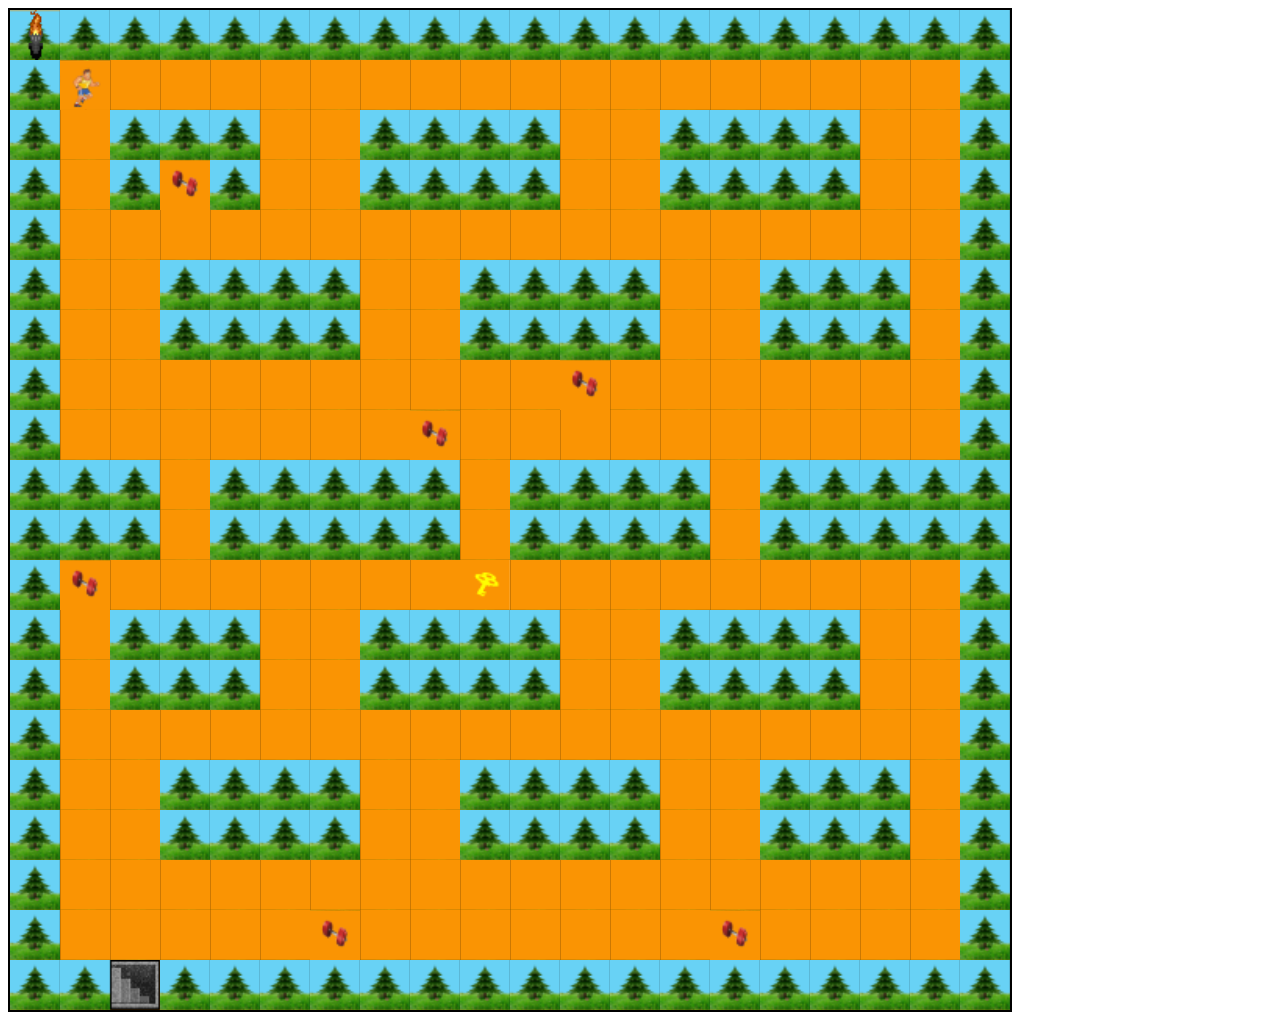
==== 2nivel.html @ 037e89e5 "2nivel" ====
<html>

 <head>
    <title>segungo nivel</title>
    <script src="JS/keypress.js"></script>
    <script src="JS/2nivel.js"></script>
 </head>

   <body onload="inicializa();">       
      <canvas id="canvas" width="1000" height="1000" style="border: 2px solid #000000;"></canvas>
   </body>


</html>
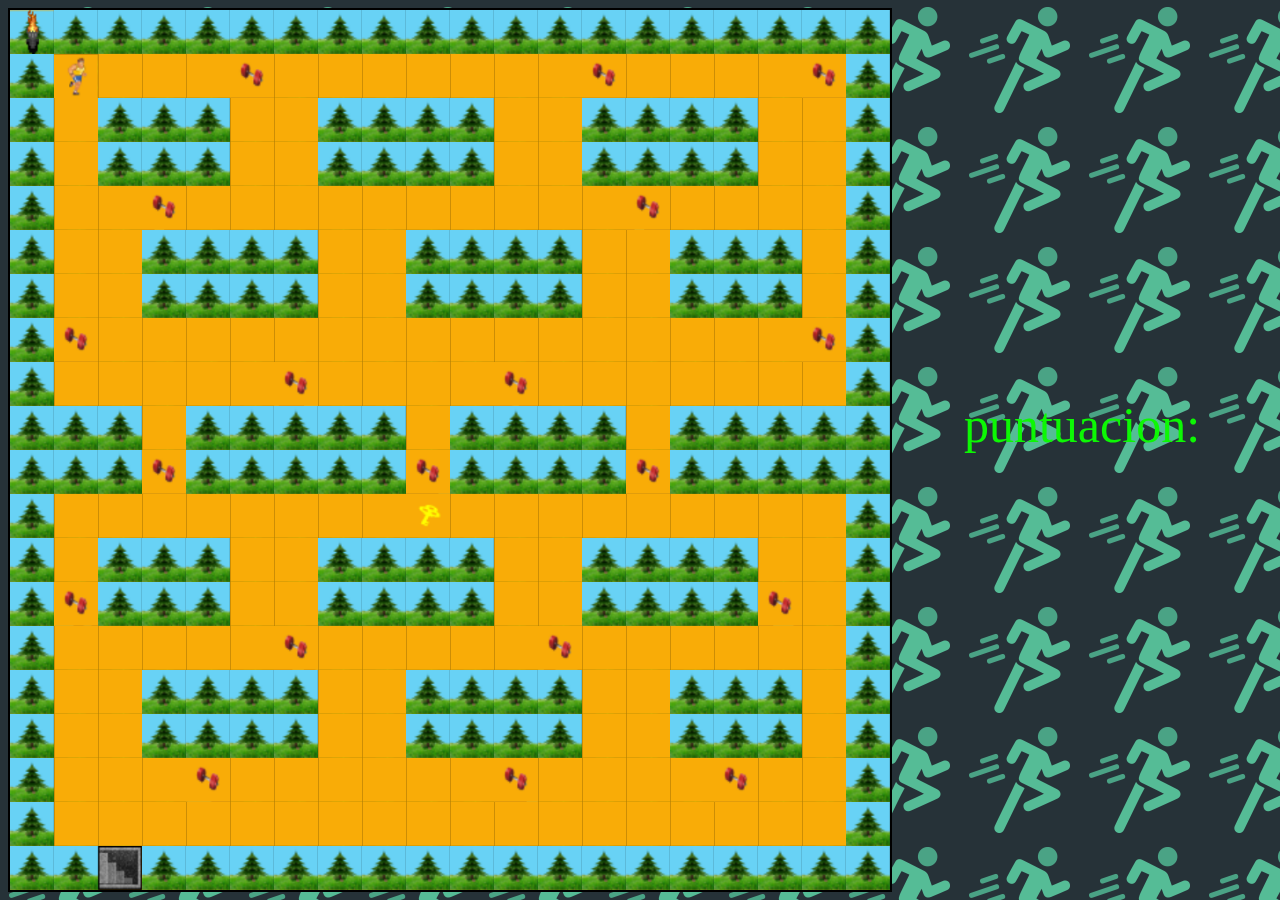
==== commit 5d2afaf1: "interconectado" ====
--- a/2nivel.html
+++ b/2nivel.html
@@ -4,10 +4,14 @@
     <title>segungo nivel</title>
     <script src="JS/keypress.js"></script>
     <script src="JS/2nivel.js"></script>
+    <link rel="stylesheet" href="./JS/style.css">
  </head>
 
    <body onload="inicializa();">       
       <canvas id="canvas" width="1000" height="1000" style="border: 2px solid #000000;"></canvas>
+      <div class="puntuacion">
+         <span>puntuacion:<p id="puntos"></p></span> 
+      </div>
    </body>
 
 
--- a/JS/style.css
+++ b/JS/style.css
@@ -0,0 +1,17 @@
+body {
+    display: flex;
+    background:url(../img/icon-dark.png);
+      
+
+
+
+}
+
+.puntuacion{
+    width: 100%;
+    display: flex;
+    align-items: center;
+    justify-content: center;
+    font-size: 50px;
+    color: rgb(13, 247, 4);
+}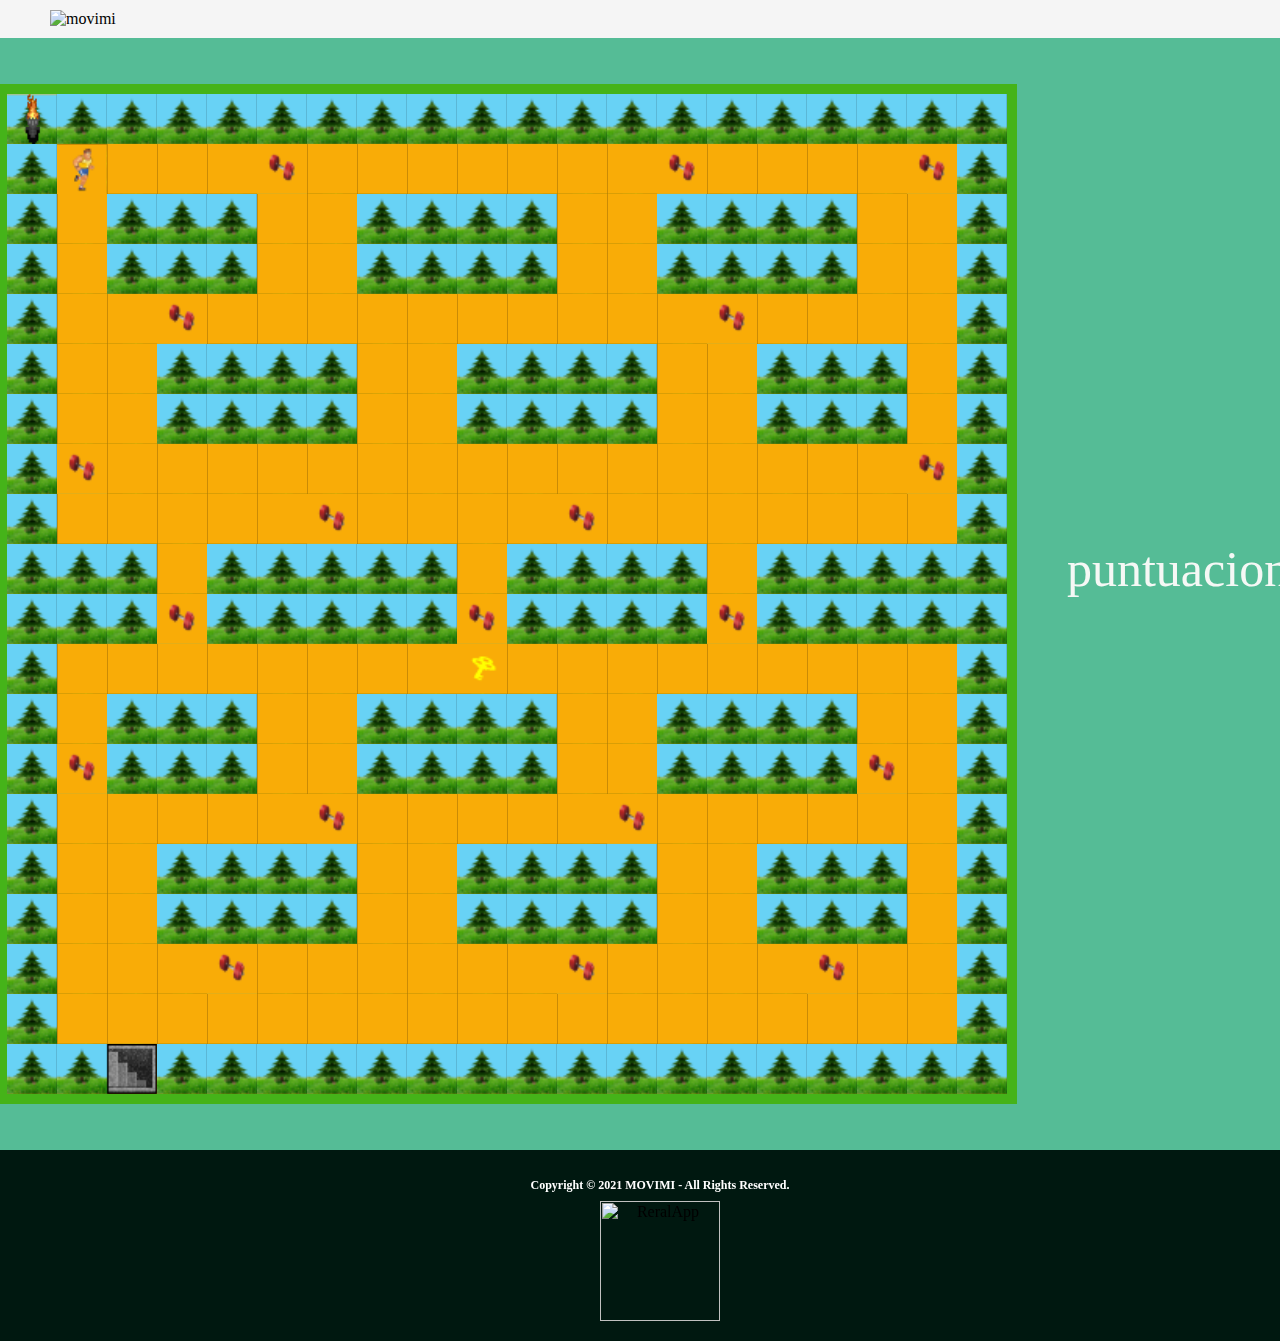
==== commit 122b4517: "formado html" ====
--- a/2nivel.html
+++ b/2nivel.html
@@ -5,13 +5,30 @@
     <script src="JS/keypress.js"></script>
     <script src="JS/2nivel.js"></script>
     <link rel="stylesheet" href="./JS/style.css">
+    
  </head>
 
-   <body onload="inicializa();">       
-      <canvas id="canvas" width="1000" height="1000" style="border: 2px solid #000000;"></canvas>
+   <body onload="inicializa();"> 
+      <div class="titulo">
+         <img src="https://firebasestorage.googleapis.com/v0/b/movimi-project.appspot.com/o/email-verify%2Fdark-logo-md.png?alt=media&token=9df518c6-028a-4897-b5fb-17b43f857853" alt="movimi">
+      </div>
+      <br>
+      <br>  
       <div class="puntuacion">
-         <span>puntuacion:<p id="puntos"></p></span> 
-      </div>
+         <canvas id="canvas" width="1000" height="1000" style="border: 10px solid #45b319;margin: left 10px;"></canvas>
+         <span style="padding-left: 50px;">puntuacion:<p id="puntos"></p></span> 
+      </div> 
+        
+      
+
+      <br>
+      <br>
+      
+   <div style="padding:20px;background:#001810;width: 100%;" align="center" >
+      <h1 style="color:white;text-align: center;font-size: 12px;">Copyright © 2021 MOVIMI - All Rights Reserved.</h1>
+      <img src="https://firebasestorage.googleapis.com/v0/b/movimi-project.appspot.com/o/email-verify%2FpowerBy.png?alt=media&token=59a2ac71-ac16-4370-bf1b-a496a65666f1" alt="ReralApp" width="120px" style="align-items: center;">
+   </div>   
+
    </body>
 
 
--- a/JS/style.css
+++ b/JS/style.css
@@ -1,17 +1,33 @@
 body {
-    display: flex;
-    background:url(../img/icon-dark.png);
-      
+    display: block;
+    align-items: center;
+    background:#55BC96;
+    padding: 0%;
+    margin: 0%;
+    width: 100%;
 
 
 
 }
 
+.titulo{
+    background: whitesmoke;
+    align-content: flex-end;
+    padding:  10px 10px 10px 50px;
+    width: 100%;
+    
+
+   
+
+}
+
 .puntuacion{
+    padding: 10px 10px 10px 10px;    
     width: 100%;
     display: flex;
     align-items: center;
     justify-content: center;
     font-size: 50px;
-    color: rgb(13, 247, 4);
-}+    color: rgb(245, 248, 245);
+}
+
